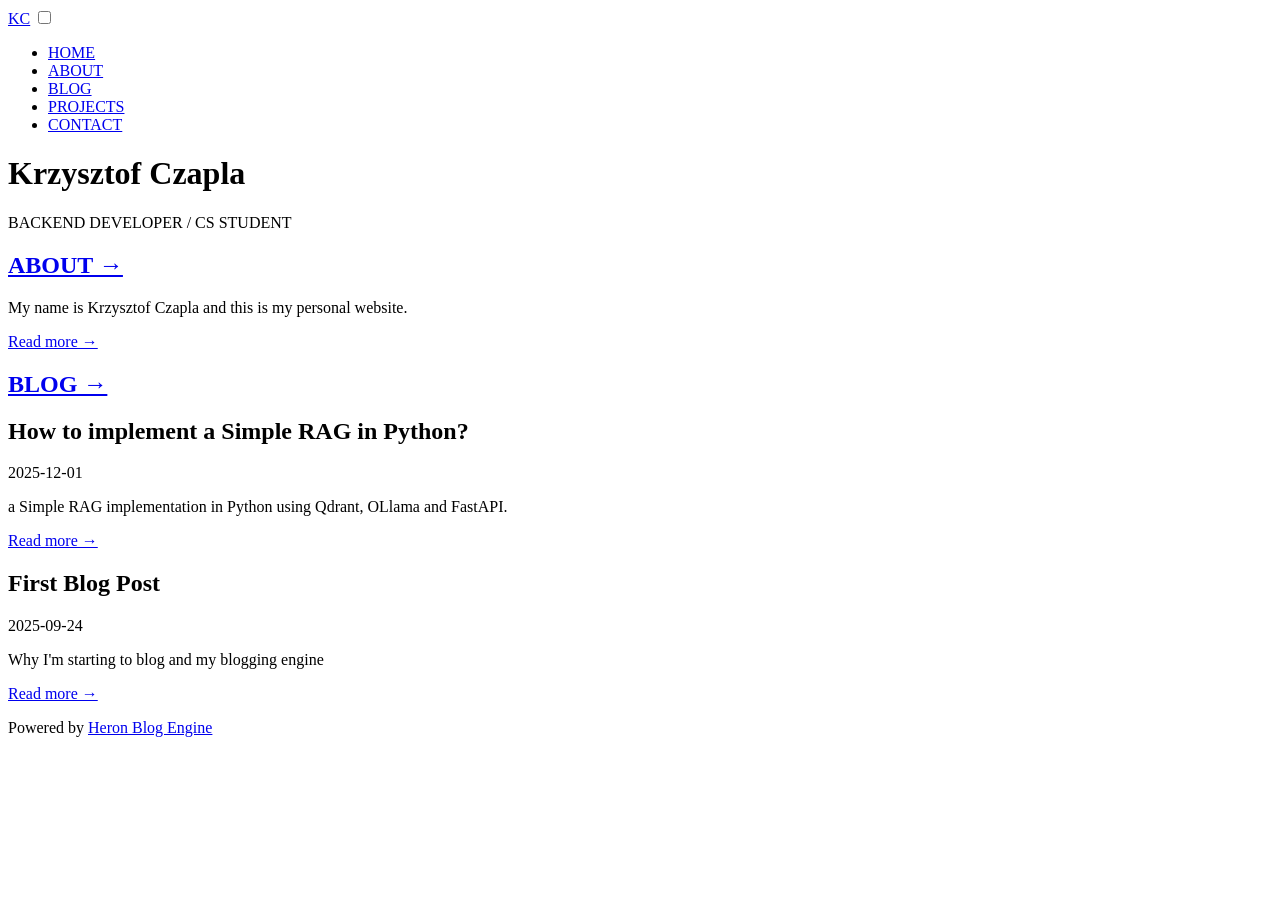
==== docs/index.html @ 49532013 "Update article styling" ====
<!DOCTYPE html>
<html lang="en">
<head>
    <meta charset="UTF-8">
    <meta name="viewport" content="width=device-width, initial-scale=1.0">
    <title>Krzysztof Czapla</title>
    <link rel="stylesheet" href="https://czapla.xyz//static/styles/style.css">
    <link rel="stylesheet" href="https://czapla.xyz//static/styles/codes.css">
    <link rel="stylesheet" href="https://czapla.xyz//static/styles/blog-content.css">
    <link rel="stylesheet" href="https://czapla.xyz//static/styles/fonts.css">
    <link rel="icon" href="https://czapla.xyz/static/favicon4.png">
    <meta name="description" content="A simple, minimal blog">
    <meta name="author" content="Krzysztof Czapla">
</head>

<body class="bg-black">
    <div class="bg-black min-h-screen flex flex-col text-white">

        <header class="fixed top-0 left-0 right-0 z-40 bg-black border-white border-b">
  <div class="container flex items-center justify-between mx-auto px-4 py-4 max-w-[1200px]">

    <a href="/" class="border-b-2 border-green-500 hover:bg-green-500 font-bold">KC</a>

    <input id="menu-toggle" type="checkbox" class="hidden peer">

    <label for="menu-toggle" class="block md:hidden cursor-pointer">
      <div class="flex flex-col justify-center w-5 h-5">
        <span class="w-5 h-0.5 bg-white block"></span>
        <span class="w-5 h-0.5 bg-white block my-1"></span>
        <span class="w-5 h-0.5 bg-white block"></span>
      </div>
    </label>

    <nav class="absolute top-full left-0 w-full bg-black border-t border-white hidden peer-checked:block md:static md:block md:w-auto md:border-0">
      <ul class="flex flex-col md:flex-row border-2 border-white md:border-2 font-bold">

        <li class="border-b md:border-b-0 md:border-r border-white">
          <a href="/" class="block hover:bg-green-500 text-xs py-2 px-4">HOME</a>
        </li>

        <li class="border-b md:border-b-0 md:border-r border-white">
          <a href="/about/about" class="block hover:bg-green-500 text-xs py-2 px-4">ABOUT</a>
        </li>

        <li class="border-b md:border-b-0 md:border-r border-white">
          <a href="/blog" class="block hover:bg-green-500 text-xs py-2 px-4">BLOG</a>
        </li>

        <li class="border-b md:border-b-0 md:border-r border-white">
          <a href="/projects" class="block hover:bg-green-500 text-xs py-2 px-4 font-[1100]">PROJECTS</a>
        </li>

        <li>
          <a href="/contact/contact" class="block hover:bg-green-500 text-xs py-2 px-4">CONTACT</a>
        </li>

      </ul>
    </nav>

  </div>
</header>

        <main class="mt-20 pt-2 container mx-auto px-4 py-4 md:p-8 max-w-[1200px]">

            <header>
                <div class="flex">
                    <h1 class="text-3xl sm:text-4xl md:text-5xl border-green-500 border-b-4 pb-2 uppercase">Krzysztof Czapla</h1>
                </div>
                <p class="py-2 uppercase text-sm sm:text-base">BACKEND DEVELOPER / CS STUDENT</p>
            </header>

            
                <section class="my-12 md:my-20">
                    <a href="about\about" class="flex w-max">
                        <h2 class="border-l-4 hover:bg-green-500 border-green-500 text-2xl sm:text-3xl md:text-4xl pl-2">ABOUT →</h2>
                    </a>
                    <div class="border-white border p-5 md:p-7 my-5 ml-1 w-full md:w-max max-w-full md:max-w-none">
                        
                            <p class="max-w-2xl break-words">My name is Krzysztof Czapla and this is my personal website.</p>
                            <a href="about\about" class="inline-block border-b border-green-500 hover:bg-green-500 hover:border-green-500 my-1">Read more →</a>
                        
                    </div>
                </section>
            

            <section class="my-12 md:my-20">
                <a href="/blog" class="flex w-max">
                    <h2 class="border-l-4 hover:bg-green-500 border-green-500 text-2xl sm:text-3xl md:text-4xl pl-2">BLOG →</h2>
                </a>
                <div class="border-white border p-5 md:p-7 my-5 ml-1 w-full md:w-max max-w-full md:max-w-none">
                    
                        <div>
                            <h2 class="font-bold text-xl sm:text-2xl mt-4">How to implement a Simple RAG in Python?</h2>
                            <p>2025-12-01</p>
                            <p class="max-w-2xl break-words">a Simple RAG implementation in Python using Qdrant, OLlama and FastAPI.</p>
                            <a href="blog\rag" class="inline-block border-b border-green-500 hover:bg-green-500 hover:border-green-500 my-2">Read more →</a>
                        </div>
                    
                        <div>
                            <h2 class="font-bold text-xl sm:text-2xl mt-4">First Blog Post</h2>
                            <p>2025-09-24</p>
                            <p class="max-w-2xl break-words">Why I'm starting to blog and my blogging engine</p>
                            <a href="blog\first" class="inline-block border-b border-green-500 hover:bg-green-500 hover:border-green-500 my-2">Read more →</a>
                        </div>
                    
                </div>
            </section>

            

        </main>

        <footer class="justify-center align-center flex mb-5">
    <p>
        Powered by
        <a class="border-b border-green-500" href="https://github.com/KrzysztofCzapla/heron-blog-engine">Heron Blog Engine</a>
    </p>
</footer>

    </div>
</body>
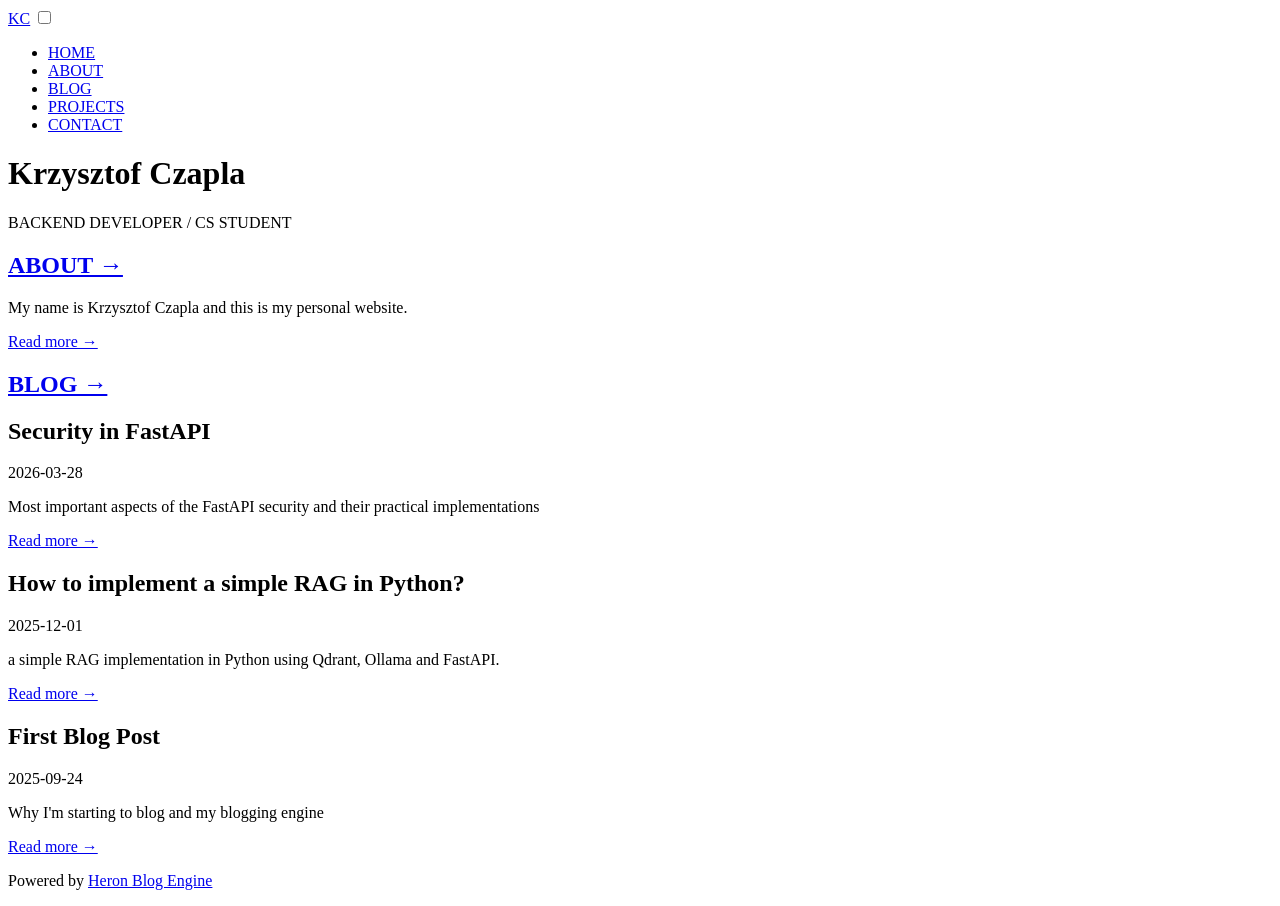
==== commit ef77b0a9: "FastAPI security" ====
--- a/docs/index.html
+++ b/docs/index.html
@@ -6,7 +6,7 @@
     <title>Krzysztof Czapla</title>
     <link rel="stylesheet" href="https://czapla.xyz//static/styles/style.css">
     <link rel="stylesheet" href="https://czapla.xyz//static/styles/codes.css">
-    <link rel="stylesheet" href="https://czapla.xyz//static/styles/blog-content.css">
+    <link rel="stylesheet" href="https://czapla.xyz//static/styles/blog-style.css">
     <link rel="stylesheet" href="https://czapla.xyz//static/styles/fonts.css">
     <link rel="icon" href="https://czapla.xyz/static/favicon4.png">
     <meta name="description" content="A simple, minimal blog">
@@ -90,9 +90,16 @@
                 <div class="border-white border p-5 md:p-7 my-5 ml-1 w-full md:w-max max-w-full md:max-w-none">
                     
                         <div>
-                            <h2 class="font-bold text-xl sm:text-2xl mt-4">How to implement a Simple RAG in Python?</h2>
+                            <h2 class="font-bold text-xl sm:text-2xl mt-4">Security in FastAPI</h2>
+                            <p>2026-03-28</p>
+                            <p class="max-w-2xl break-words">Most important aspects of the FastAPI security and their practical implementations</p>
+                            <a href="blog\fastapi-security" class="inline-block border-b border-green-500 hover:bg-green-500 hover:border-green-500 my-2">Read more →</a>
+                        </div>
+                    
+                        <div>
+                            <h2 class="font-bold text-xl sm:text-2xl mt-4">How to implement a simple RAG in Python?</h2>
                             <p>2025-12-01</p>
-                            <p class="max-w-2xl break-words">a Simple RAG implementation in Python using Qdrant, OLlama and FastAPI.</p>
+                            <p class="max-w-2xl break-words">a simple RAG implementation in Python using Qdrant, Ollama and FastAPI.</p>
                             <a href="blog\rag" class="inline-block border-b border-green-500 hover:bg-green-500 hover:border-green-500 my-2">Read more →</a>
                         </div>
                     
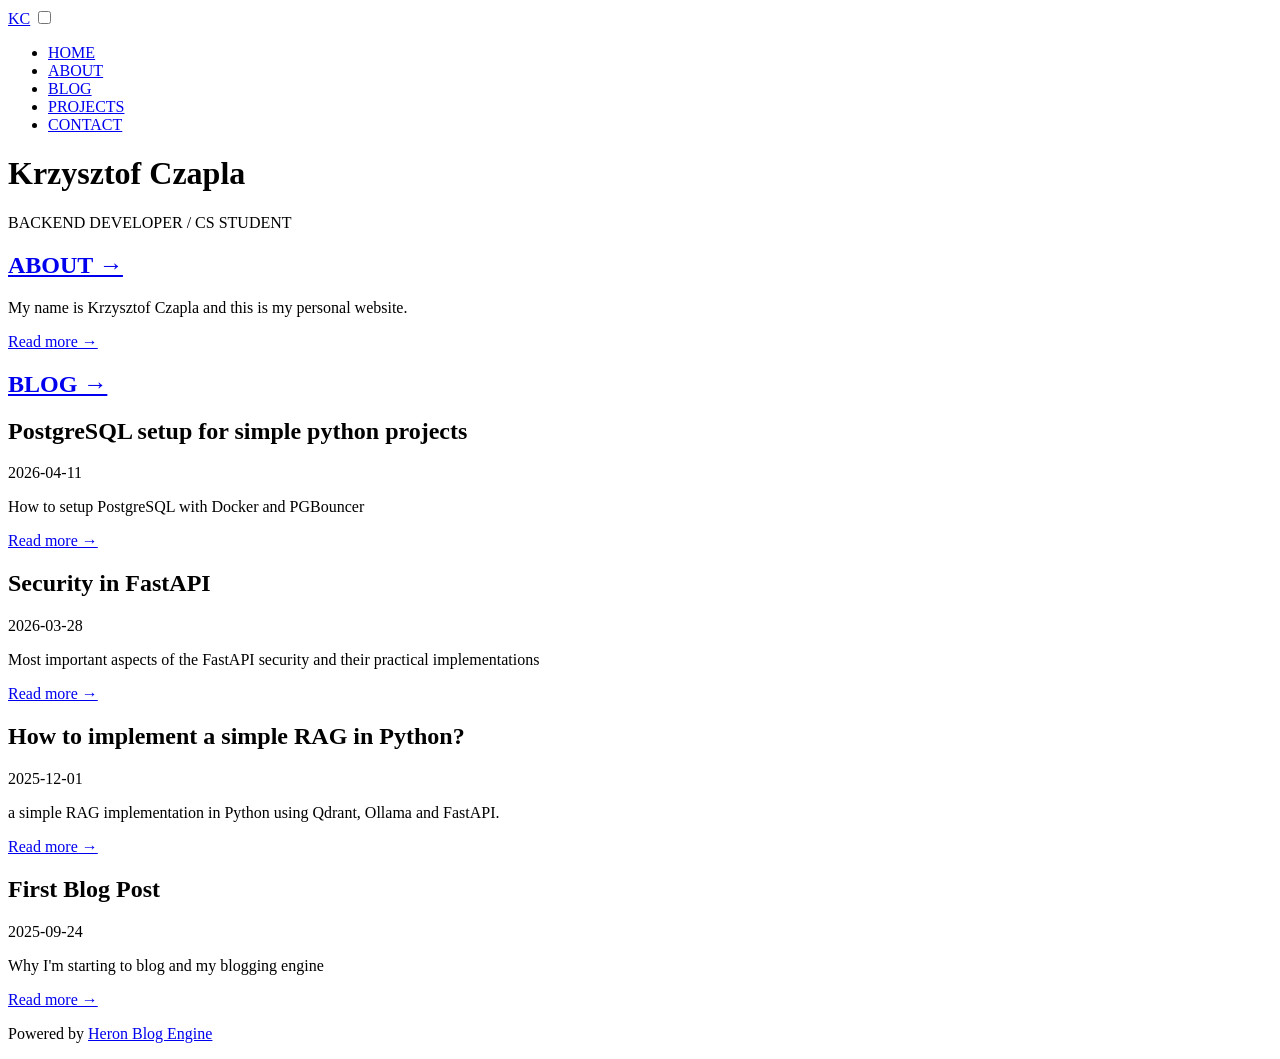
==== commit 9a38bfed: "new post" ====
--- a/docs/index.html
+++ b/docs/index.html
@@ -90,6 +90,13 @@
                 <div class="border-white border p-5 md:p-7 my-5 ml-1 w-full md:w-max max-w-full md:max-w-none">
                     
                         <div>
+                            <h2 class="font-bold text-xl sm:text-2xl mt-4">PostgreSQL setup for simple python projects</h2>
+                            <p>2026-04-11</p>
+                            <p class="max-w-2xl break-words">How to setup PostgreSQL with Docker and PGBouncer</p>
+                            <a href="blog\postgres" class="inline-block border-b border-green-500 hover:bg-green-500 hover:border-green-500 my-2">Read more →</a>
+                        </div>
+                    
+                        <div>
                             <h2 class="font-bold text-xl sm:text-2xl mt-4">Security in FastAPI</h2>
                             <p>2026-03-28</p>
                             <p class="max-w-2xl break-words">Most important aspects of the FastAPI security and their practical implementations</p>
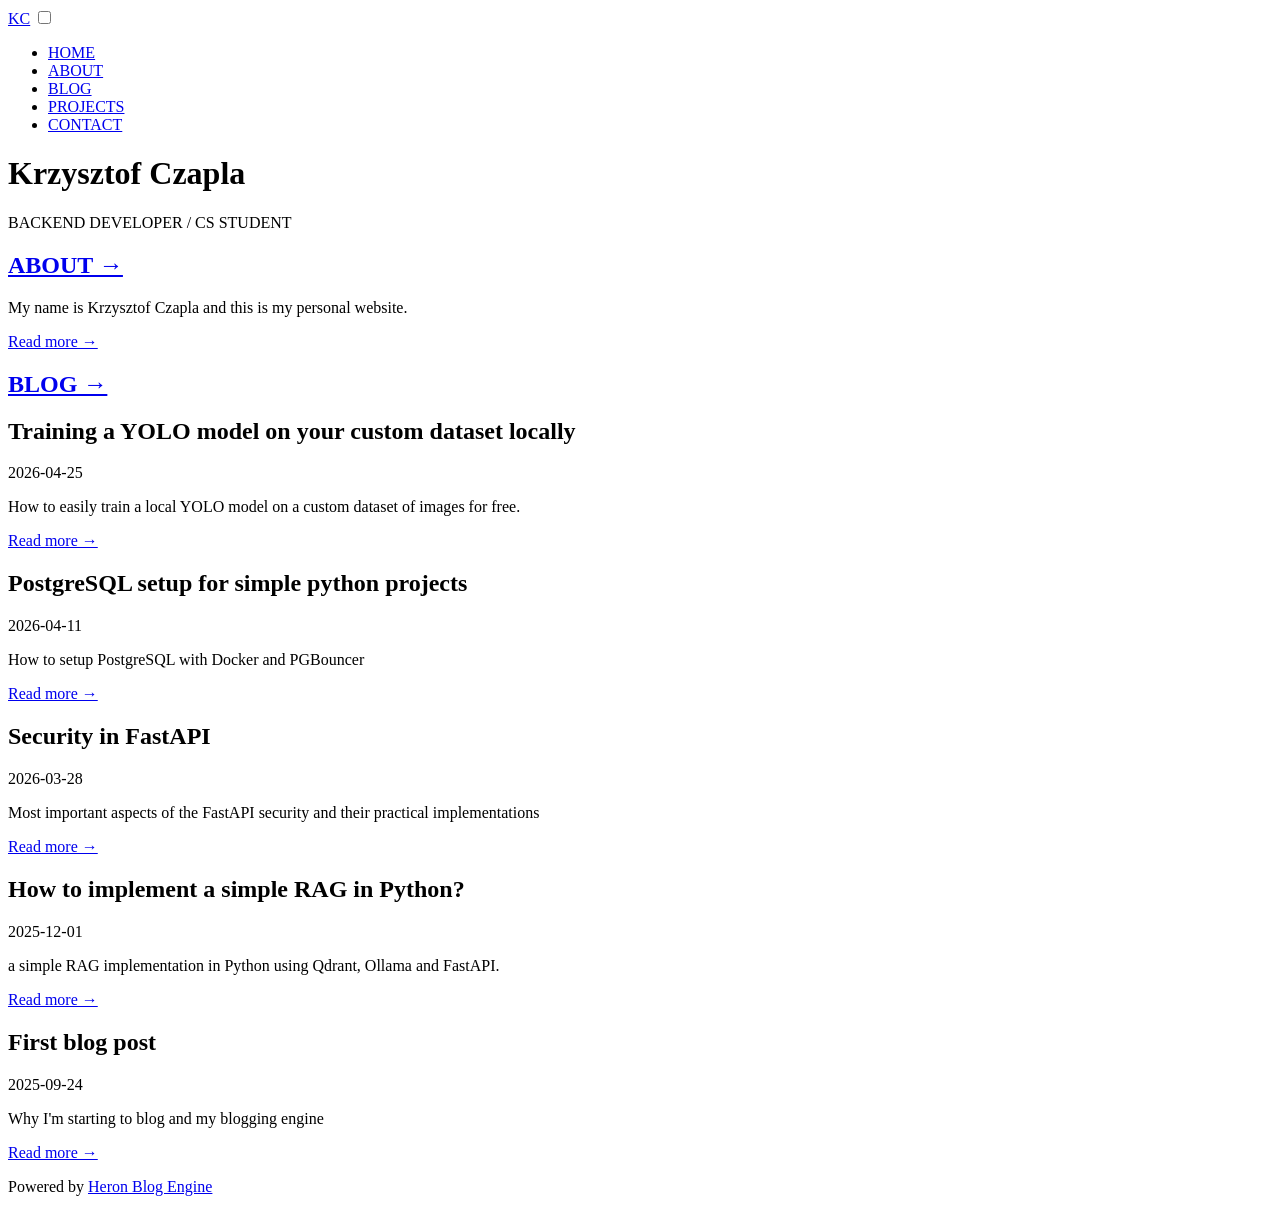
==== commit 5692826b: "yolo post" ====
--- a/docs/index.html
+++ b/docs/index.html
@@ -90,6 +90,13 @@
                 <div class="border-white border p-5 md:p-7 my-5 ml-1 w-full md:w-max max-w-full md:max-w-none">
                     
                         <div>
+                            <h2 class="font-bold text-xl sm:text-2xl mt-4">Training a YOLO model on your custom dataset locally</h2>
+                            <p>2026-04-25</p>
+                            <p class="max-w-2xl break-words">How to easily train a local YOLO model on a custom dataset of images for free.</p>
+                            <a href="blog\yolo" class="inline-block border-b border-green-500 hover:bg-green-500 hover:border-green-500 my-2">Read more →</a>
+                        </div>
+                    
+                        <div>
                             <h2 class="font-bold text-xl sm:text-2xl mt-4">PostgreSQL setup for simple python projects</h2>
                             <p>2026-04-11</p>
                             <p class="max-w-2xl break-words">How to setup PostgreSQL with Docker and PGBouncer</p>
@@ -111,7 +118,7 @@
                         </div>
                     
                         <div>
-                            <h2 class="font-bold text-xl sm:text-2xl mt-4">First Blog Post</h2>
+                            <h2 class="font-bold text-xl sm:text-2xl mt-4">First blog post</h2>
                             <p>2025-09-24</p>
                             <p class="max-w-2xl break-words">Why I'm starting to blog and my blogging engine</p>
                             <a href="blog\first" class="inline-block border-b border-green-500 hover:bg-green-500 hover:border-green-500 my-2">Read more →</a>
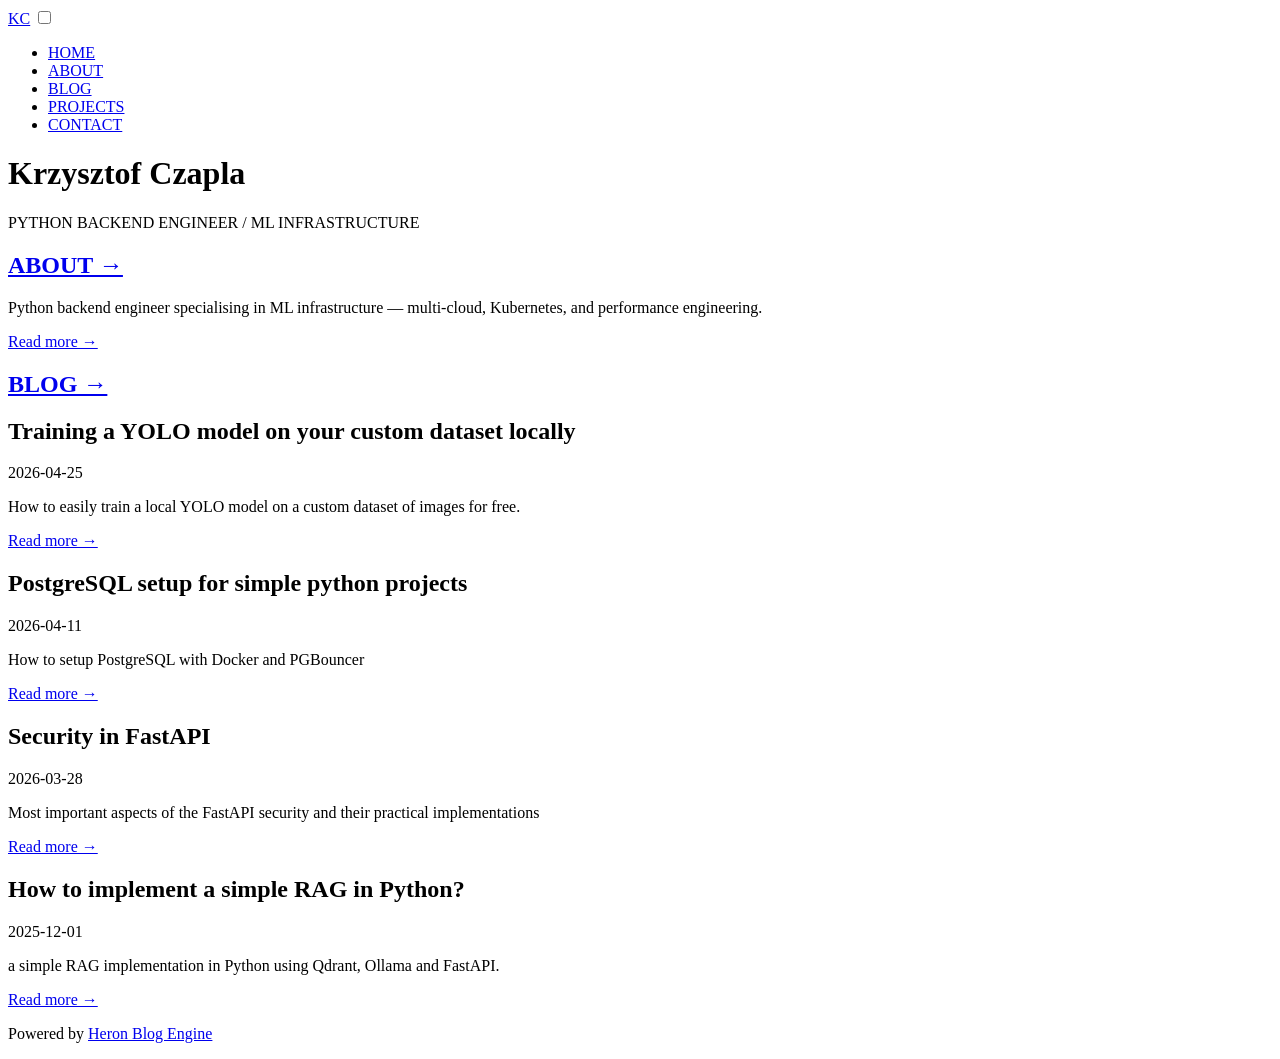
==== commit cd7a6354: "changes" ====
--- a/docs/index.html
+++ b/docs/index.html
@@ -4,10 +4,10 @@
     <meta charset="UTF-8">
     <meta name="viewport" content="width=device-width, initial-scale=1.0">
     <title>Krzysztof Czapla</title>
-    <link rel="stylesheet" href="https://czapla.xyz//static/styles/style.css">
-    <link rel="stylesheet" href="https://czapla.xyz//static/styles/codes.css">
-    <link rel="stylesheet" href="https://czapla.xyz//static/styles/blog-style.css">
-    <link rel="stylesheet" href="https://czapla.xyz//static/styles/fonts.css">
+    <link rel="stylesheet" href="https://czapla.xyz/static/styles/style.css">
+    <link rel="stylesheet" href="https://czapla.xyz/static/styles/codes.css">
+    <link rel="stylesheet" href="https://czapla.xyz/static/styles/blog-style.css">
+    <link rel="stylesheet" href="https://czapla.xyz/static/styles/fonts.css">
     <link rel="icon" href="https://czapla.xyz/static/favicon4.png">
     <meta name="description" content="A simple, minimal blog">
     <meta name="author" content="Krzysztof Czapla">
@@ -66,18 +66,18 @@
                 <div class="flex">
                     <h1 class="text-3xl sm:text-4xl md:text-5xl border-green-500 border-b-4 pb-2 uppercase">Krzysztof Czapla</h1>
                 </div>
-                <p class="py-2 uppercase text-sm sm:text-base">BACKEND DEVELOPER / CS STUDENT</p>
+                <p class="py-2 uppercase text-sm sm:text-base">PYTHON BACKEND ENGINEER / ML INFRASTRUCTURE</p>
             </header>
 
             
                 <section class="my-12 md:my-20">
-                    <a href="about\about" class="flex w-max">
+                    <a href="about/about" class="flex w-max">
                         <h2 class="border-l-4 hover:bg-green-500 border-green-500 text-2xl sm:text-3xl md:text-4xl pl-2">ABOUT →</h2>
                     </a>
                     <div class="border-white border p-5 md:p-7 my-5 ml-1 w-full md:w-max max-w-full md:max-w-none">
                         
-                            <p class="max-w-2xl break-words">My name is Krzysztof Czapla and this is my personal website.</p>
-                            <a href="about\about" class="inline-block border-b border-green-500 hover:bg-green-500 hover:border-green-500 my-1">Read more →</a>
+                            <p class="max-w-2xl break-words">Python backend engineer specialising in ML infrastructure — multi-cloud, Kubernetes, and performance engineering.</p>
+                            <a href="about/about" class="inline-block border-b border-green-500 hover:bg-green-500 hover:border-green-500 my-1">Read more →</a>
                         
                     </div>
                 </section>
@@ -93,35 +93,28 @@
                             <h2 class="font-bold text-xl sm:text-2xl mt-4">Training a YOLO model on your custom dataset locally</h2>
                             <p>2026-04-25</p>
                             <p class="max-w-2xl break-words">How to easily train a local YOLO model on a custom dataset of images for free.</p>
-                            <a href="blog\yolo" class="inline-block border-b border-green-500 hover:bg-green-500 hover:border-green-500 my-2">Read more →</a>
+                            <a href="blog/yolo" class="inline-block border-b border-green-500 hover:bg-green-500 hover:border-green-500 my-2">Read more →</a>
                         </div>
                     
                         <div>
                             <h2 class="font-bold text-xl sm:text-2xl mt-4">PostgreSQL setup for simple python projects</h2>
                             <p>2026-04-11</p>
                             <p class="max-w-2xl break-words">How to setup PostgreSQL with Docker and PGBouncer</p>
-                            <a href="blog\postgres" class="inline-block border-b border-green-500 hover:bg-green-500 hover:border-green-500 my-2">Read more →</a>
+                            <a href="blog/postgres" class="inline-block border-b border-green-500 hover:bg-green-500 hover:border-green-500 my-2">Read more →</a>
                         </div>
                     
                         <div>
                             <h2 class="font-bold text-xl sm:text-2xl mt-4">Security in FastAPI</h2>
                             <p>2026-03-28</p>
                             <p class="max-w-2xl break-words">Most important aspects of the FastAPI security and their practical implementations</p>
-                            <a href="blog\fastapi-security" class="inline-block border-b border-green-500 hover:bg-green-500 hover:border-green-500 my-2">Read more →</a>
+                            <a href="blog/fastapi-security" class="inline-block border-b border-green-500 hover:bg-green-500 hover:border-green-500 my-2">Read more →</a>
                         </div>
                     
                         <div>
                             <h2 class="font-bold text-xl sm:text-2xl mt-4">How to implement a simple RAG in Python?</h2>
                             <p>2025-12-01</p>
                             <p class="max-w-2xl break-words">a simple RAG implementation in Python using Qdrant, Ollama and FastAPI.</p>
-                            <a href="blog\rag" class="inline-block border-b border-green-500 hover:bg-green-500 hover:border-green-500 my-2">Read more →</a>
-                        </div>
-                    
-                        <div>
-                            <h2 class="font-bold text-xl sm:text-2xl mt-4">First blog post</h2>
-                            <p>2025-09-24</p>
-                            <p class="max-w-2xl break-words">Why I'm starting to blog and my blogging engine</p>
-                            <a href="blog\first" class="inline-block border-b border-green-500 hover:bg-green-500 hover:border-green-500 my-2">Read more →</a>
+                            <a href="blog/rag" class="inline-block border-b border-green-500 hover:bg-green-500 hover:border-green-500 my-2">Read more →</a>
                         </div>
                     
                 </div>
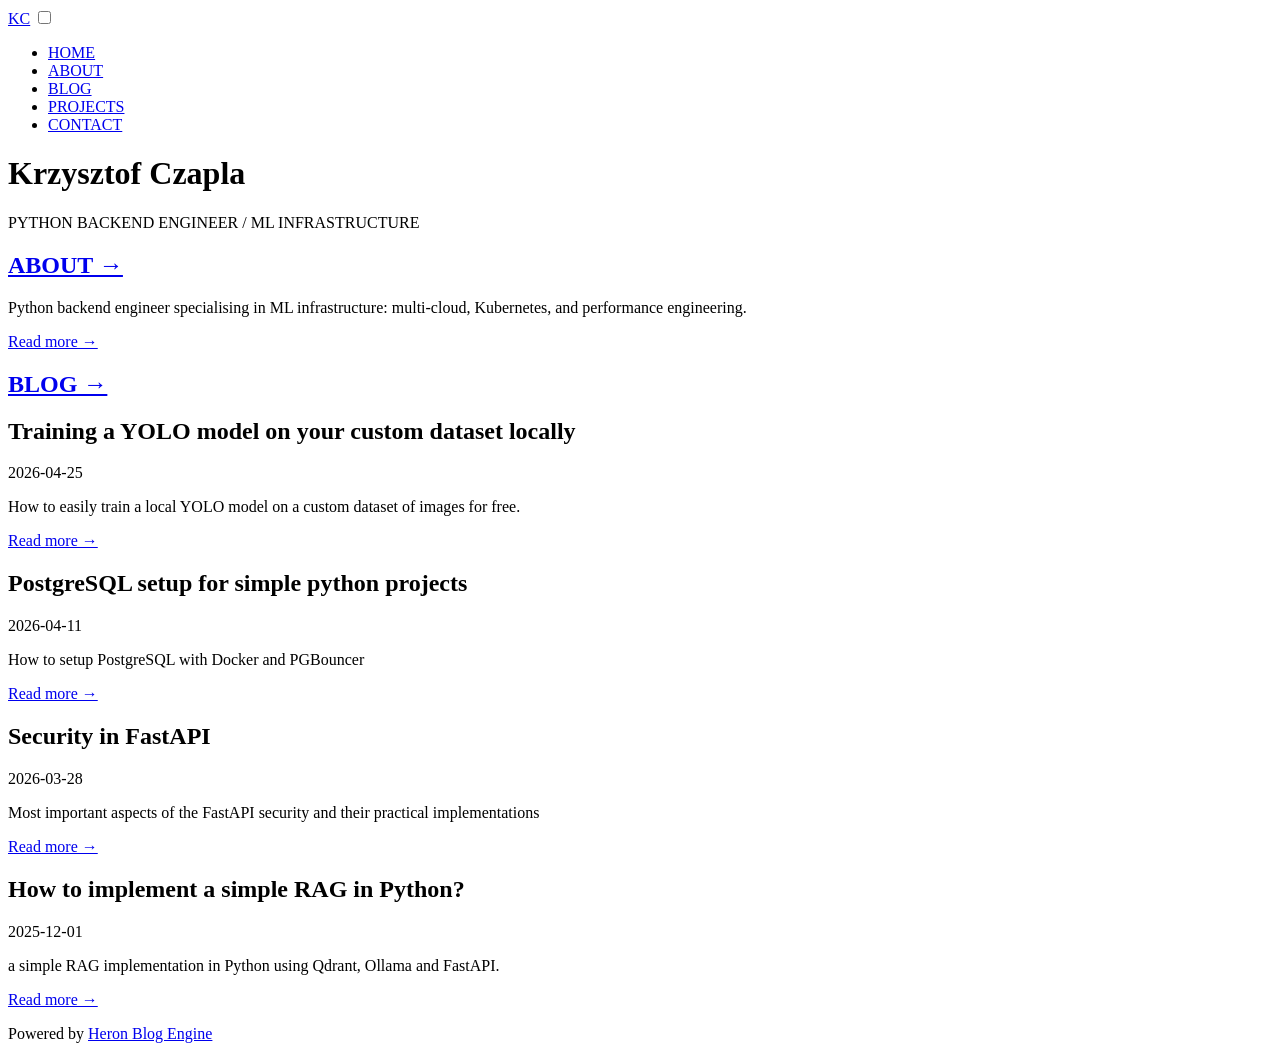
==== commit 067d60ca: "changes" ====
--- a/docs/index.html
+++ b/docs/index.html
@@ -76,7 +76,7 @@
                     </a>
                     <div class="border-white border p-5 md:p-7 my-5 ml-1 w-full md:w-max max-w-full md:max-w-none">
                         
-                            <p class="max-w-2xl break-words">Python backend engineer specialising in ML infrastructure — multi-cloud, Kubernetes, and performance engineering.</p>
+                            <p class="max-w-2xl break-words">Python backend engineer specialising in ML infrastructure: multi-cloud, Kubernetes, and performance engineering.</p>
                             <a href="about/about" class="inline-block border-b border-green-500 hover:bg-green-500 hover:border-green-500 my-1">Read more →</a>
                         
                     </div>
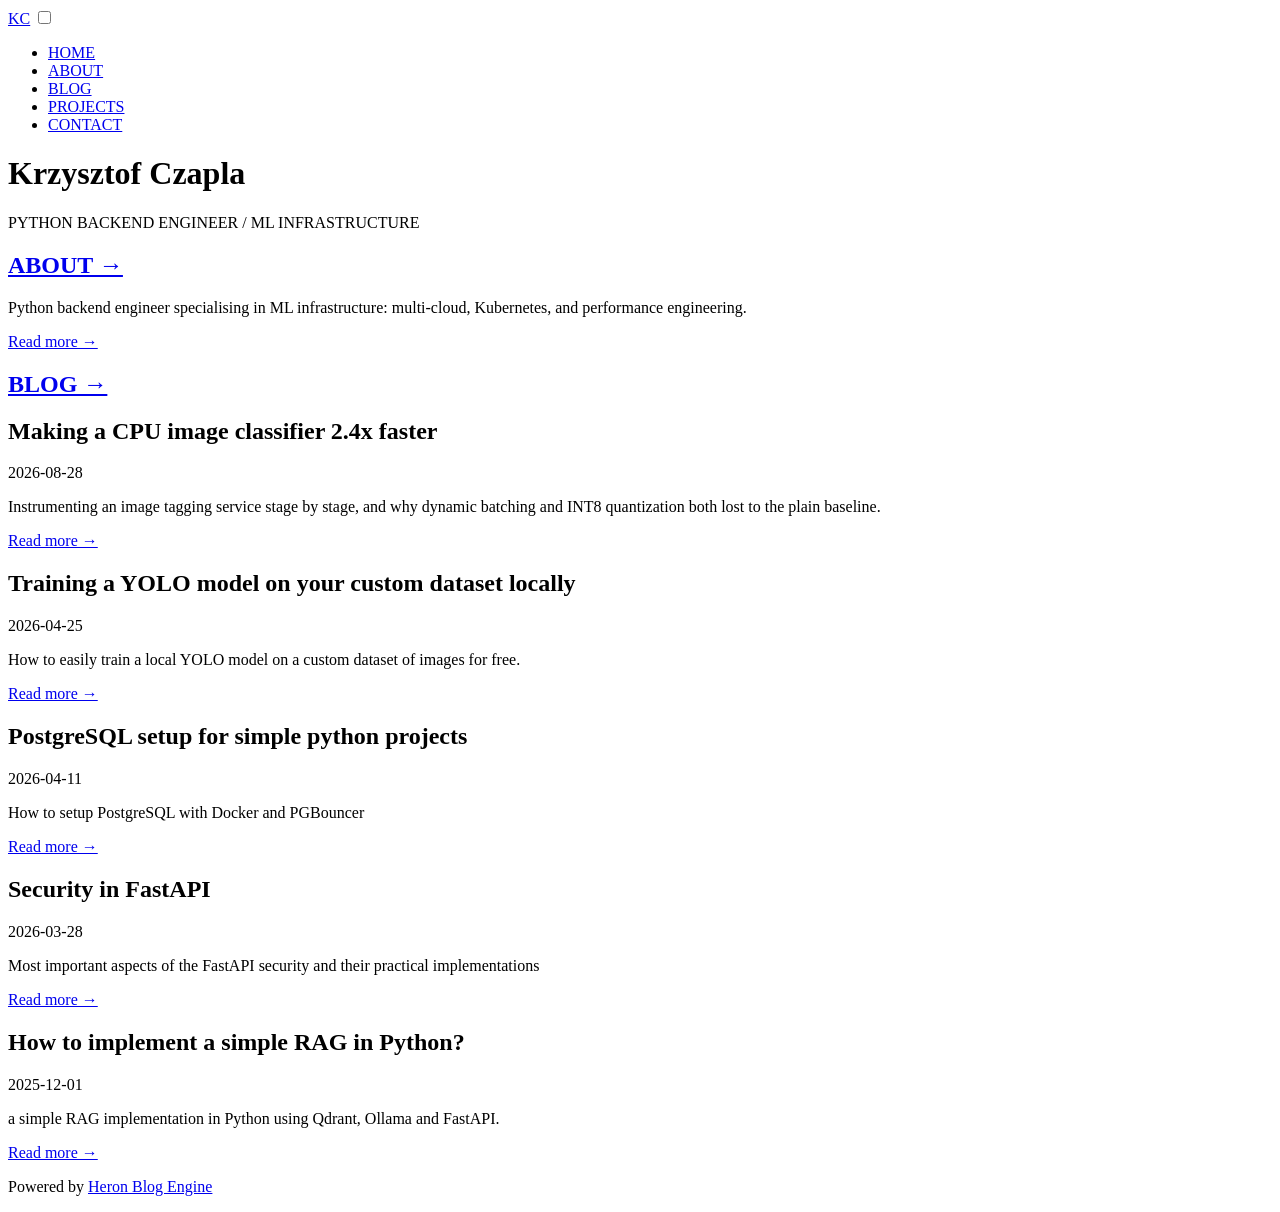
==== commit 01390587: "CPU inference" ====
--- a/docs/index.html
+++ b/docs/index.html
@@ -90,6 +90,13 @@
                 <div class="border-white border p-5 md:p-7 my-5 ml-1 w-full md:w-max max-w-full md:max-w-none">
                     
                         <div>
+                            <h2 class="font-bold text-xl sm:text-2xl mt-4">Making a CPU image classifier 2.4x faster</h2>
+                            <p>2026-08-28</p>
+                            <p class="max-w-2xl break-words">Instrumenting an image tagging service stage by stage, and why dynamic batching and INT8 quantization both lost to the plain baseline.</p>
+                            <a href="blog/cpu-inference" class="inline-block border-b border-green-500 hover:bg-green-500 hover:border-green-500 my-2">Read more →</a>
+                        </div>
+                    
+                        <div>
                             <h2 class="font-bold text-xl sm:text-2xl mt-4">Training a YOLO model on your custom dataset locally</h2>
                             <p>2026-04-25</p>
                             <p class="max-w-2xl break-words">How to easily train a local YOLO model on a custom dataset of images for free.</p>
